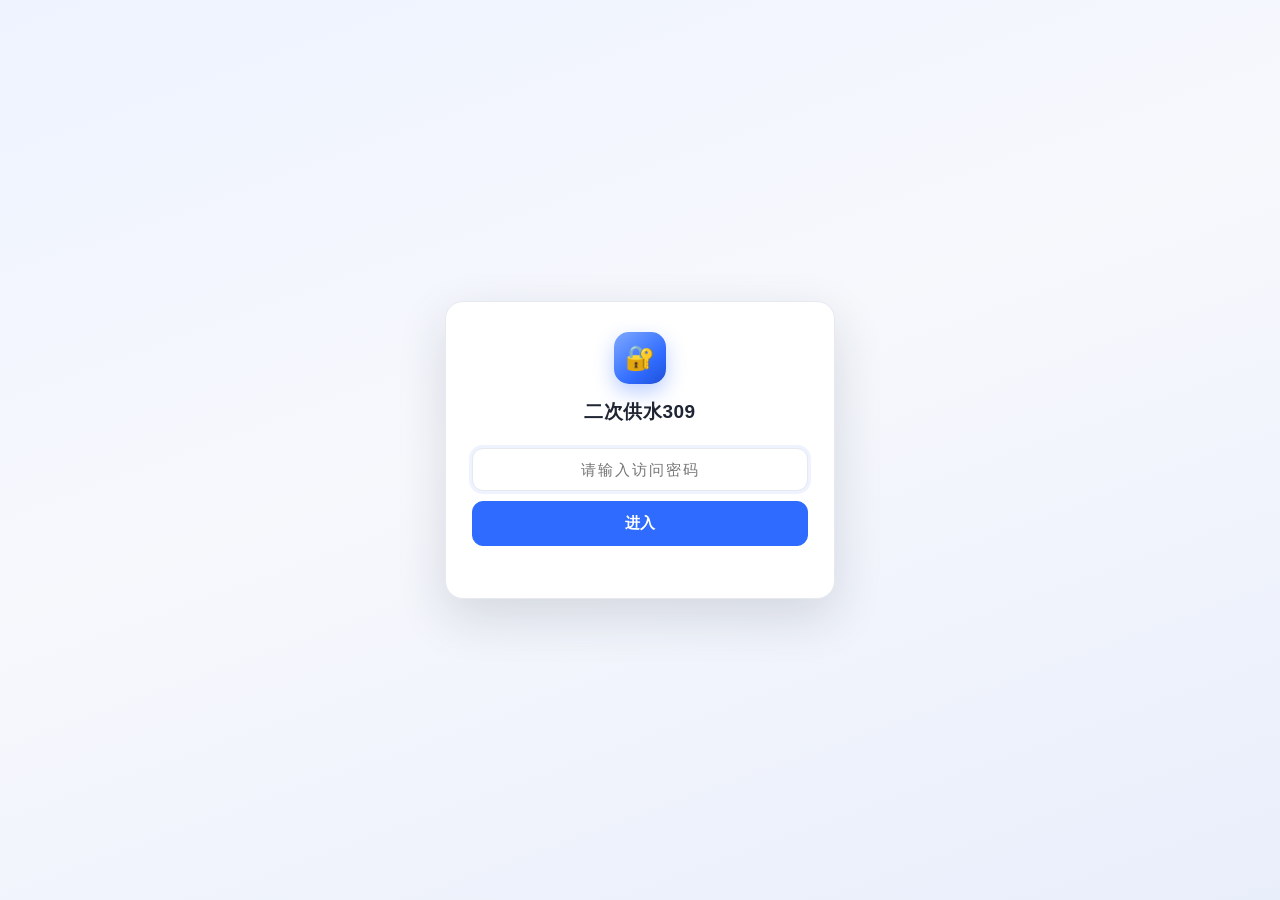
==== workbench/index.html @ 7de44f29 "公共卫生地图：细分面板排成多列 + 用 ResizeObserver 跟随上方面板高度 问题：展开「细分」后筛选面板长到 167px，把地图挤到只剩 260px； 而且折叠状态下地图底部也溢出视口（b" ====
<!DOCTYPE html>
<html lang="zh-CN">
<head>
<meta charset="UTF-8" />
<meta http-equiv="Cache-Control" content="no-cache, no-store, must-revalidate" />
<meta http-equiv="Pragma" content="no-cache" />
<meta http-equiv="Expires" content="0" />
<meta name="viewport" content="width=device-width, initial-scale=1.0" />
<title>二次供水309</title>
<link rel="stylesheet" href="app.css?v=20261003f" />
</head>
<body class="locked">
<!-- 访问密码锁屏：由 gate.js 控制显示 / 隐藏
     本页 = 二次供水工作台，密码 shui309；公共卫生工作台的密码是 gongwei309，
     输错系统的密码会自动跳到对应页面（见 gate.js 的分流规则）。
     无操作 10 分钟 / 切后台超 1 分钟自动重新锁定；关闭标签页即失效 -->
<div id="lock-screen">
  <div class="lock-card" id="lock-card">
    <div class="lock-logo">🔐</div>
    <div class="lock-title">二次供水309</div>
    <form class="lock-form" onsubmit="return false;">
      <input type="password" id="lock-pw" autocomplete="current-password" placeholder="请输入访问密码" />
      <button type="button" id="lock-btn">进入</button>
    </form>
    <div class="lock-msg" id="lock-msg"></div>
  </div>
</div>

<header class="topbar">
  <div class="brand"><span class="dot"></span>二次供水309</div>
  <nav class="tabs" id="tabs">
    <button data-view="home" class="active">首页</button>
    <button data-view="ledger">单位台账</button>
    <button data-view="map">地图界面</button>
    <button data-view="settings">设置界面</button>
  </nav>
  <div class="topbar-right">
    <span class="rt-badge" id="rt-badge">实时同步：未启用</span>
    <span class="stat" id="stat">共 0 条</span>
  </div>
</header>

<div class="sync-warn" id="sync-warn">
  <b>⚠️ 云同步异常</b>
  <span class="sw-text" id="sync-warn-text"></span>
  <button class="sw-close" id="sync-warn-close" type="button">知道了</button>
</div>

<main>
  <!-- 页面 1：首页 -->
  <section class="view active" id="view-home">
    <div class="card">
      <div class="hd"><h2>卫生许可证有效期到期提醒</h2></div>
      <div class="bd">
        <div class="filterbar">
          <span style="color:var(--muted);font-weight:600">即将到期筛选：</span>
          <select id="home-filter">
            <option value="all">全部即将到期</option>
            <option value="7">7 天内</option>
            <option value="15">15 天内</option>
            <option value="30" selected>30 天内</option>
            <option value="45">45 天内</option>
          </select>
          <span class="hint">点击任意提醒卡片查看单位详情；【办结】可更新有效期。</span>
        </div>
        <div id="home-list"></div>
      </div>
    </div>

    <!-- 已过期单位：独立一块（上方「到期提醒」里仍保留已过期分组，两处都会显示） -->
    <div class="card" style="margin-top:16px" id="overdue-card">
      <div class="hd">
        <h2>已过期单位</h2>
        <div class="toolbar">
          <span class="pill red" id="overdue-count">0</span>
          <input type="text" id="overdue-search" placeholder="搜索：单位 / 街道 / 地址 / 许可证号">
          <button class="btn sm" id="overdue-export">导出已过期</button>
        </div>
      </div>
      <div class="bd">
        <p class="hint" id="overdue-hint">卫生许可证有效期已过期的单位，按逾期天数从多到少排列。</p>
        <div id="overdue-list"></div>
      </div>
    </div>
  </section>

  <!-- 页面 2：单位台账 -->
  <section class="view" id="view-ledger">
    <div class="card" style="margin-bottom:16px">
      <div class="hd"><h2>新增单位（手动录入）</h2></div>
      <div class="bd">
        <div class="addgrid">
          <label class="fld">编号<input type="text" id="add-id" placeholder="如 145"></label>
          <label class="fld">单位名称<input type="text" id="add-name" placeholder="必填"></label>
          <label class="fld">街道<input type="text" id="add-street" placeholder="如 和平里街道"></label>
          <label class="fld">经营地址<input type="text" id="add-address" placeholder="用于地图定位"></label>
          <label class="fld">卫生许可证号<input type="text" id="add-license" placeholder="唯一键"></label>
          <label class="fld">有效期始<input type="date" id="add-from"></label>
          <label class="fld">有效期止<input type="date" id="add-to"></label>
          <label class="fld">设备类型<input type="text" id="add-device-type" placeholder="如 二次供水 / 直饮水"></label>
          <label class="fld">联系人<input type="text" id="add-contact" placeholder="如 张三 13800138000"></label>
        </div>
        <label class="fld" style="margin-top:12px"><span>备注</span>
          <textarea id="add-remark" rows="2" placeholder="可选：补充说明（如联系人、特殊要求等）" style="width:100%;resize:vertical;font:inherit;padding:8px 10px;border:1px solid var(--line);border-radius:9px"></textarea>
        </label>
        <div class="actions">
          <button class="btn" id="add-clear">清空</button>
          <button class="btn primary" id="add-submit">添加单位</button>
        </div>
      </div>
    </div>

    <div class="card">
      <div class="hd">
        <h2>单位台账（全部数据）</h2>
        <div class="toolbar">
          <input type="text" id="ledger-search" placeholder="搜索：编号 / 单位 / 街道 / 地址 / 设备 / 联系人 / 许可证号">
          <button class="btn" id="import-btn">导入 Excel / 表格</button>
          <input type="file" id="import-file" accept=".xlsx,.xls,.csv" style="display:none">
          <button class="btn danger" id="batch-delete" data-action="batch-delete">批量删除选中</button>
          <button class="btn sm" id="export-btn">导出 JSON</button>
          <button class="btn sm" id="export-sel-btn">导出所选 / 全部</button>
        </div>
      </div>
      <div class="bd">
        <div class="tablewrap">
          <table>
            <thead>
              <tr>
                <th style="width:36px"><input type="checkbox" id="select-all" class="rowsel"></th>
                <th style="width:70px">编号</th>
                <th style="width:190px">单位名称</th>
                <th style="width:110px">街道</th>
                <th style="width:250px">经营地址</th>
                <th style="width:120px">设备类型</th>
                <th style="width:130px">联系人</th>
                <th style="width:210px">备注</th>
                <th style="width:185px">卫生许可证号</th>
                <th style="width:110px">有效期始</th>
                <th style="width:110px">有效期止</th>
                <th style="width:150px">坐标</th>
              </tr>
            </thead>
            <tbody id="ledger-body"></tbody>
          </table>
        </div>
        <p class="hint" id="ledger-hint"></p>
        <p class="tablewrap-hint" id="ledger-scroll-hint">提示：列较多时表格可左右滑动查看完整字段</p>
      </div>
    </div>
  </section>

  <!-- 页面 3：地图界面 -->
  <section class="view" id="view-map">
    <div class="card">
      <div class="hd">
        <h2>地图界面（高德地图）</h2>
        <div class="toolbar">
          <div class="search-wrap">
            <input type="text" id="map-search" placeholder="搜索：单位名称 / 经营地点 / 卫生许可证号">
            <div id="map-suggest" class="suggest"></div>
          </div>
          <button class="btn sm" id="geo-all">🔄 地理编码全部</button>
          <button class="btn sm" id="map-pick">📍 手动选择地图地址</button>
          <span id="map-count" class="pill gray">—</span>
        </div>
      </div>
      <div class="bd">
        <div class="map-layout">
          <div class="map-wrap">
            <div id="map-note-box"></div>
            <div id="map-hint" style="display:none"></div>
            <div id="amap-container"></div>
          </div>
          <aside class="side-panel">
            <div class="target-card" id="target-card">
              <div class="target-empty">在上方搜索框输入关键词，点击候选单位即可将其设为<strong>目标单位</strong>：地图标记变红并闪烁 3 秒，右侧显示其周边单位。</div>
            </div>
            <div class="nearby-block" id="nearby-block" style="display:none">
              <div class="nearby-head">
                <span>周围单位（以目标为中心）</span>
                <span class="pill gray nr-label" id="nearby-radius-label">200m</span>
              </div>
              <div class="radius-tabs" id="radius-tabs">
                <button data-r="200">200m</button>
                <button data-r="300">300m</button>
                <button data-r="500">500m</button>
                <button data-r="800">800m</button>
              </div>
              <div class="nearby-custom">
                <input type="number" id="nearby-custom" min="10" max="5000" step="10" placeholder="自定义距离" />
                <span class="nc-unit">m</span>
                <button id="nearby-custom-apply" class="btn sm">应用</button>
              </div>
              <div class="nearby-tip">自定义距离后回车或点「应用」；单击列表项：地图上该单位<strong>橙色跳动 2 秒</strong>（不变更目标），双击：把它切换为<strong>目标单位</strong>。点击地图空白处 / 距离圈可取消目标。</div>
              <div class="nearby-list" id="nearby-list"></div>
            </div>

            <!-- 未编码单位：这些单位没有坐标、不会出现在地图上，
                 在这里点一条 → 再点地图上的位置即可手动定位（反向解析出地址） -->
            <div class="unloc-block" id="unloc-block">
              <div class="unloc-head">
                <span>未编码单位</span>
                <span class="pill gray" id="unloc-count">0</span>
              </div>
              <div class="unloc-tip">这些单位还没有坐标，<strong>不会出现在地图上</strong>。点列表中的一条 → 再点地图上的实际位置，即可手动定位并自动回填地址。</div>
              <div class="unloc-actions">
                <input type="text" id="unloc-search" placeholder="筛选：单位 / 街道 / 地址 / 许可证号" />
              </div>
              <div class="unloc-list" id="unloc-list"></div>
            </div>
          </aside>
        </div>
      </div>
    </div>
  </section>

  <!-- 页面 4：设置界面 -->
  <section class="view" id="view-settings">
    <div class="card">
      <div class="hd"><h2>高德地图配置</h2></div>
      <div class="bd">
        <div class="setrow">
          <div><div class="lbl">高德地图 Key</div><div class="desc">Web端(JS API) 类型密钥，全局生效地图能力</div></div>
          <input type="text" id="set-amap-key" placeholder="如 你的高德Key">
        </div>
        <div class="setrow">
          <div><div class="lbl">安全密钥</div><div class="desc">JS API 2.0 安全密钥 (securityJsCode)</div></div>
          <input type="text" id="set-amap-sec" placeholder="如 你的安全密钥">
        </div>
      </div>
    </div>

    <div class="card" style="margin-top:16px">
      <div class="hd"><h2>腾讯云 CloudBase 云同步配置</h2></div>
      <div class="bd">
        <div class="setrow">
          <div><div class="lbl">环境 ID</div><div class="desc">腾讯云开发环境 ID，如 xxx-1a2b3c4d（云开发控制台首页可复制）</div></div>
          <input type="text" id="set-cb-env" placeholder="如 my-env-1a2b3c4d">
        </div>
        <div class="setrow">
          <div><div class="lbl">地域</div><div class="desc">必须与环境所在地域一致，否则连不上</div></div>
          <select id="set-cb-region">
            <option value="ap-shanghai">上海（ap-shanghai，默认）</option>
            <option value="ap-guangzhou">广州（ap-guangzhou）</option>
            <option value="ap-singapore">新加坡（ap-singapore）</option>
          </select>
        </div>
        <div class="setrow">
          <div><div class="lbl">Publishable Key</div><div class="desc">可选。云开发控制台「API Key」里生成，用于匿名访问公开资源</div></div>
          <input type="text" id="set-cb-key" placeholder="可留空">
        </div>
        <div class="setrow">
          <div><div class="lbl">集合名</div><div class="desc">存放单位的集合，需含字段 key / id / name / address / license / valid_from / valid_to / lng / lat / remark / device_type / contact</div></div>
          <input type="text" id="set-cb-collection" placeholder="units">
        </div>
        <div class="setrow">
          <div><div class="lbl">多设备实时同步</div><div class="desc">其它设备增删改后本页自动即时更新（数据库实时推送）；未连上时会退化为每 45 秒自动拉取一次</div></div>
          <select id="set-cb-realtime">
            <option value="1">开启</option>
            <option value="0">关闭</option>
          </select>
        </div>
        <div class="actions">
          <button class="btn" id="cb-test">测试连接</button>
          <button class="btn" id="cb-pull">从云端拉取</button>
          <button class="btn" id="cb-push">上传到云端</button>
          <button class="btn danger" id="cb-clear">清空云端数据</button>
          <button class="btn primary" id="set-save">保存设置</button>
        </div>
        <p class="hint" id="set-status"></p>
        <p class="hint">首次使用需在云开发控制台完成：①建环境时<strong>数据库类型选「云数据库」</strong>（文档型，不要选 PostgreSQL）；②「环境配置 → 安全配置」把本站域名加入<strong>安全域名</strong>（本地调试加 localhost）；③「身份认证」开启<strong>匿名登录</strong>；④「数据库」新建集合 <code>units</code>，权限设为自定义安全规则 <code>{"read": true, "write": true}</code>。详见仓库根目录《部署说明.md》。</p>
      </div>
    </div>
  </section>
</main>

<div id="toast-wrap"></div>

<script>window.__GATE_SYS__ = "water";</script>
<script src="gate.js?v=20261003f"></script>
<script src="seed.js?v=20261003f"></script>
<script src="app.js?v=20261003f"></script>
</body>
</html>
---- workbench/app.css ----
/* 二次供水309 / 公共卫生309 共用样式表
 * 从 index.html 的 <style> 抽出（2026-10-03），两个工作台共用，保证外观一致。
 * 改样式请改这里；页面专属样式写在各自 HTML 的 <style> 里。 */
  :root{
    --bg:#f4f6fa; --panel:#ffffff; --ink:#1f2533; --muted:#6b7280;
    --line:#e6e9f0; --brand:#2f6bff; --brand-d:#1f4fd6;
    --green:#16a34a; --red:#dc2626; --amber:#d97706; --soft:#eef3ff;
    --shadow:0 6px 22px rgba(31,37,51,.08);
  }
  *{box-sizing:border-box}
  html,body{margin:0;padding:0}
  body{font-family:-apple-system,BlinkMacSystemFont,"Segoe UI","PingFang SC","Microsoft YaHei",sans-serif;
    background:var(--bg);color:var(--ink);font-size:14px;line-height:1.5}
  header.topbar{background:#fff;border-bottom:1px solid var(--line);padding:0 22px;height:60px;
    display:flex;align-items:center;justify-content:space-between;position:sticky;top:0;z-index:20;box-shadow:0 2px 8px rgba(0,0,0,.03)}
  .brand{display:flex;align-items:center;gap:10px;font-weight:700;font-size:17px}
  .brand .dot{width:12px;height:12px;border-radius:50%;background:var(--brand)}
  nav.tabs{display:flex;gap:6px}
  nav.tabs button{background:transparent;border:none;padding:9px 16px;border-radius:9px;cursor:pointer;
    color:var(--muted);font-size:14px;font-weight:600}
  nav.tabs button:hover{background:var(--soft);color:var(--ink)}
  nav.tabs button.active{background:var(--brand);color:#fff}
  .topbar .stat{color:var(--muted);font-size:13px}
  .topbar-right{display:flex;align-items:center;gap:10px}
  .rt-badge{display:inline-flex;align-items:center;gap:6px;font-size:12px;padding:4px 10px;
    border-radius:999px;border:1px solid var(--line);color:var(--muted);background:#fff;white-space:nowrap}
  .rt-badge::before{content:"";width:7px;height:7px;border-radius:50%;background:#c3c8d4}
  .rt-badge.on{color:#0a7a52;border-color:#bfe8d5;background:#f2fbf6}
  .rt-badge.on::before{background:#12b76a;box-shadow:0 0 0 3px rgba(18,183,106,.15)}
  .rt-badge.connecting::before{background:#f5a524;animation:rtpulse 1s infinite}
  .rt-badge.error{color:#c0392b;border-color:#f3cfc9;background:#fdf4f2}
  .rt-badge.error::before{background:#e5484d}
  /* 云同步异常常驻提示条：toast 会过期、会被忽略，配置类错误必须一直摆在那里，
     否则用户只会觉得「同步没反应」，永远不知道要去控制台点哪里。 */
  .sync-warn{display:none;align-items:flex-start;gap:10px;padding:10px 22px;
    background:#fdf4f2;border-bottom:1px solid #f3cfc9;color:#8a2b1f;font-size:13px;line-height:1.6}
  .sync-warn.show{display:flex}
  .sync-warn b{flex:0 0 auto;color:#c0392b}
  .sync-warn .sw-text{flex:1 1 auto;word-break:break-word}
  .sync-warn .sw-close{flex:0 0 auto;cursor:pointer;border:1px solid #e7b6ad;background:#fff;
    color:#8a2b1f;border-radius:6px;padding:1px 8px;font-size:12px}
  .sync-warn .sw-close:hover{background:#fbe9e6}
  @keyframes rtpulse{0%,100%{opacity:1}50%{opacity:.35}}
  main{max-width:1600px;margin:0 auto;padding:22px}
  .view{display:none}
  .view.active{display:block;animation:fade .2s ease}
  @keyframes fade{from{opacity:0;transform:translateY(6px)}to{opacity:1;transform:none}}
  .card{background:var(--panel);border:1px solid var(--line);border-radius:14px;box-shadow:var(--shadow)}
  .card .hd{padding:16px 18px;border-bottom:1px solid var(--line);display:flex;align-items:center;
    justify-content:space-between;gap:12px;flex-wrap:wrap}
  .card .hd h2{margin:0;font-size:16px}
  .card .bd{padding:18px}
  .toolbar{display:flex;gap:10px;align-items:center;flex-wrap:wrap}
  .btn{border:1px solid var(--line);background:#fff;color:var(--ink);padding:8px 14px;border-radius:9px;
    cursor:pointer;font-weight:600;font-size:13px}
  .btn:hover{border-color:var(--brand);color:var(--brand)}
  .btn.primary{background:var(--brand);border-color:var(--brand);color:#fff}
  .btn.primary:hover{background:var(--brand-d);color:#fff}
  .btn.danger{color:var(--red);border-color:#f3c9c9}
  .btn.danger:hover{background:#fff1f1;color:var(--red)}
  .btn.sm{padding:5px 10px;font-size:12px}
  select,input[type=text],input[type=date],input[type=number],input[type=password]{
    border:1px solid var(--line);border-radius:9px;padding:8px 10px;font-size:13px;background:#fff;color:var(--ink)}
  select:focus,input:focus{outline:none;border-color:var(--brand);box-shadow:0 0 0 3px var(--soft)}
  label.fld{display:flex;flex-direction:column;gap:5px;font-size:12px;color:var(--muted);font-weight:600}
  /* home */
  .filterbar{display:flex;align-items:center;gap:12px;margin-bottom:14px;flex-wrap:wrap}
  .pill{display:inline-flex;align-items:center;gap:6px;padding:4px 10px;border-radius:999px;font-size:12px;font-weight:700}
  .pill.red{background:#fde8e8;color:var(--red)}
  .pill.amber{background:#fef3e2;color:var(--amber)}
  .pill.green{background:#e7f6ec;color:var(--green)}
  .pill.gray{background:#eef0f4;color:var(--muted)}
  .grp-title{font-size:13px;font-weight:700;color:var(--muted);margin:18px 0 8px;display:flex;align-items:center;gap:8px}
  .reminder{display:flex;align-items:center;gap:14px;padding:14px 16px;border:1px solid var(--line);border-radius:12px;
    background:#fff;margin-bottom:10px;cursor:pointer;transition:.15s}
  .reminder:hover{box-shadow:var(--shadow);border-color:#cdd6ea}
  .reminder .main{flex:1;min-width:0}
  .reminder .nm{font-weight:700;font-size:15px}
  .reminder .sub{color:var(--muted);font-size:12px;margin-top:3px;white-space:nowrap;overflow:hidden;text-overflow:ellipsis}
  .reminder .right{display:flex;align-items:center;gap:12px}
  .empty{padding:40px;text-align:center;color:var(--muted)}
  /* ledger table —— 表格设最小宽度，超出容器时 tablewrap 出现横向滚动条 */
  /* table-layout:fixed 让 <th> 的显式宽度被严格采用，列宽绝不被内容挤缩；
     配合日期列 nowrap，确保 2025-04-08 永远单行显示（不折行、也不被压窄换行） */
  table{min-width:1560px;width:100%;border-collapse:collapse;font-size:13px;table-layout:fixed}
  th,td{padding:10px 12px;border-bottom:1px solid var(--line);text-align:left;vertical-align:middle;white-space:nowrap}
  th{background:#f8fafc;color:var(--muted);font-weight:700;position:sticky;top:0;font-size:12px;white-space:nowrap}
  tbody tr{cursor:pointer}
  tbody tr:hover{background:var(--soft)}
  /* 允许换行的列：经营地址、单位名称 */
  td.addr{max-width:240px;white-space:normal;line-height:1.35}
  td.name-cell{max-width:200px;white-space:normal;line-height:1.35}
  /* 单行省略的列：编号/许可证号/日期/坐标/设备类型/联系人/备注 */
  td.id-cell,td.lic-cell,td.date-cell,td.coord-cell{max-width:150px;overflow:hidden;text-overflow:ellipsis}
  /* 日期列绝不允许折行：强制 nowrap + 保底宽度，确保 2025-09-25 一行显示完；
     word-break:keep-all 进一步防止连字符处被断行 */
  td.date-cell{white-space:nowrap !important;min-width:100px;word-break:keep-all}
  td.dev-cell{max-width:160px;overflow:hidden;text-overflow:ellipsis}
  td.street-cell{max-width:120px;overflow:hidden;text-overflow:ellipsis;white-space:nowrap}
  td.remark-cell{max-width:260px;overflow:hidden;text-overflow:ellipsis}
  .tablewrap{max-height:62vh;overflow:auto;border:1px solid var(--line);border-radius:12px}
  .tablewrap-hint{font-size:12px;color:var(--muted);margin:6px 2px 0}
  .addgrid{display:grid;grid-template-columns:repeat(3,1fr);gap:12px}
  .addgrid .fld input,.addgrid .fld select{width:100%}
  .rowsel{width:16px;height:16px}
  /* map */
  #amap-container{width:100%;height:82vh;border-radius:12px;border:1px solid var(--line)}
  /* 地图手动选点提示条 */
  #map-hint{display:none;background:#eef3ff;border:1px solid #c9d8ff;color:#1f4fd6;
    padding:11px 14px;border-radius:10px;font-size:13px;font-weight:600;margin-bottom:12px}
  /* 选点模式：容器高亮 + 十字光标，提示可点击地图 */
  #amap-container.pick-on{border-color:var(--brand);box-shadow:0 0 0 3px var(--soft);cursor:crosshair}
  /* 地图提示：默认贴在地图左下角（占位 0），点击展开全文；不抢地图纵向空间 */
  .map-wrap{position:relative;flex:1;min-width:0}
  /* 地图 + 右侧“目标/周围单位”面板 左右布局 */
  .map-layout{display:flex;gap:16px;align-items:stretch}
  .side-panel{width:330px;flex:none;display:flex;flex-direction:column;gap:12px;
    max-height:82vh;overflow:auto;padding-right:2px}
  .target-card{background:#fff;border:1px solid var(--line);border-radius:12px;padding:14px}
  .target-card .tc-name{font-weight:700;font-size:15px;margin-bottom:10px;line-height:1.4}
  .target-card .tc-row{font-size:12px;color:var(--muted);margin:5px 0;line-height:1.5}
  .target-card .tc-row b{color:var(--ink);font-weight:600}
  .target-empty{padding:34px 14px;text-align:center;color:var(--muted);font-size:13px;line-height:1.6}
  .nearby-block{background:#fff;border:1px solid var(--line);border-radius:12px;padding:14px;
    display:flex;flex-direction:column;gap:10px}
  .nearby-head{font-weight:700;font-size:14px;display:flex;align-items:center;justify-content:space-between;gap:8px}
  .nearby-head .nr-label{font-size:11px;padding:3px 9px}
  .nearby-tip{font-size:11px;color:var(--muted);line-height:1.5}
  .radius-tabs{display:flex;gap:6px;flex-wrap:wrap}
  .radius-tabs button{background:#fff;border:1px solid var(--line);border-radius:999px;
    padding:5px 12px;cursor:pointer;font-size:12px;font-weight:600;color:var(--muted);transition:.12s}
  .radius-tabs button:hover{border-color:var(--brand);color:var(--brand)}
  .radius-tabs button.active{background:var(--brand);border-color:var(--brand);color:#fff}
  .nearby-custom{display:flex;align-items:center;gap:8px;font-size:12px;color:var(--muted)}
  .nearby-custom input{width:96px}
  .nearby-custom .nc-unit{flex:none}
  .target-card .tc-actions{margin-top:12px;display:flex;gap:8px}
  .target-card .tc-remark{white-space:pre-wrap;word-break:break-word}
  .nearby-list{display:flex;flex-direction:column;gap:8px;max-height:46vh;overflow:auto}
  .nearby-item{border:1px solid var(--line);border-radius:10px;padding:9px 11px;cursor:pointer;transition:.12s}
  .nearby-item:hover{background:var(--soft);border-color:#cdd6ea}
  .nearby-item .ni-name{font-weight:600;font-size:13px}
  .nearby-item .ni-dist{float:right;color:var(--brand);font-weight:700;font-size:12px;margin-left:8px}
  .nearby-item .ni-sub{color:var(--muted);font-size:12px;margin-top:4px;white-space:normal;line-height:1.4}
  .nearby-empty{color:var(--muted);font-size:12px;padding:8px 2px}
  /* 未编码单位面板（地图右侧）：这些单位没有坐标、不上地图，从这里手动定位 */
  .unloc-block{background:#fff;border:1px solid var(--line);border-radius:12px;padding:14px}
  .unloc-head{display:flex;align-items:center;justify-content:space-between;gap:8px;
    font-size:13px;font-weight:700;margin-bottom:8px}
  .unloc-tip{font-size:11.5px;color:var(--muted);line-height:1.6;margin-bottom:10px}
  .unloc-actions{margin-bottom:10px}
  .unloc-actions input{width:100%;padding:8px 10px;border:1px solid var(--line);border-radius:9px;font-size:12.5px}
  .unloc-list{display:flex;flex-direction:column;gap:8px;max-height:38vh;overflow:auto}
  .unloc-item{border:1px solid var(--line);border-radius:10px;padding:9px 11px;cursor:pointer;transition:.12s}
  .unloc-item:hover{background:var(--soft);border-color:#cdd6ea}
  .unloc-item.active{background:var(--soft);border-color:var(--brand);box-shadow:0 0 0 3px var(--soft)}
  .unloc-item .ul-name{font-weight:600;font-size:13px}
  .unloc-item .ul-sub{color:var(--muted);font-size:12px;margin-top:4px;line-height:1.4}
  .unloc-empty{color:var(--muted);font-size:12px;padding:8px 2px}
  .unloc-pill{float:right;margin-left:8px}
  /* 台账「坐标」列里的手动定位按钮 */
  .locate-btn{padding:2px 8px;border:1px solid var(--brand);background:#fff;color:var(--brand);
    border-radius:7px;font-size:11.5px;cursor:pointer;white-space:nowrap}
  .locate-btn:hover{background:var(--soft)}
  .coord-none{color:var(--muted);font-size:11.5px;margin-right:6px}
  /* 首页「已过期单位」区块 */
  #overdue-list{display:flex;flex-direction:column;gap:10px}
  .overdue-row{display:flex;align-items:center;gap:14px;padding:13px 15px;border:1px solid #f2d6d6;
    background:#fffafa;border-radius:12px;cursor:pointer;transition:.12s}
  .overdue-row:hover{box-shadow:var(--shadow);border-color:#e9bcbc}
  .overdue-row .main{flex:1;min-width:0}
  .overdue-row .nm{font-weight:700;font-size:14.5px}
  .overdue-row .sub{color:var(--muted);font-size:12px;margin-top:3px;white-space:nowrap;overflow:hidden;text-overflow:ellipsis}
  .overdue-row .right{display:flex;align-items:center;gap:10px;flex:none}
  .overdue-row .od-days{font-weight:700;color:var(--red);font-size:13px}
  .map-note{
    position:absolute;left:12px;bottom:12px;z-index:50;
    background:#fff8ec;border:1px solid #f3e2bd;color:#8a5a00;
    padding:8px 12px 8px 14px;border-radius:20px;font-size:12px;font-weight:600;
    box-shadow:0 4px 12px rgba(0,0,0,.18);cursor:pointer;
    max-width:320px;display:inline-flex;align-items:center;gap:6px;
    transition:background .15s,box-shadow .15s,border-radius .15s,padding .15s,max-width .2s;
    user-select:none;
  }
  .map-note:hover{background:#fff3d6;box-shadow:0 6px 16px rgba(0,0,0,.22)}
  .map-note .note-full{display:none}
  .map-note .note-toggle{flex:none;opacity:.55;font-size:10px;transition:transform .2s}
  .map-note.expanded{
    border-radius:12px;padding:12px 14px;font-size:13px;font-weight:400;
    max-width:520px;display:block;cursor:default;line-height:1.55;
    align-items:stretch;
  }
  .map-note.expanded .note-full{display:block;margin-top:8px;color:#8a5a00}
  .map-note.expanded .note-toggle{display:inline-block;transform:rotate(180deg);margin-top:6px}
  /* 展开后的头部：标题行 + 关闭指示 */
  .map-note .note-head{display:flex;align-items:center;gap:6px;font-weight:700}
  .map-note.expanded .note-head{margin-bottom:4px}
  .hint{color:var(--muted);font-size:12px;margin:6px 0 0}
  /* settings */
  .setrow{display:grid;grid-template-columns:200px 1fr;gap:14px;align-items:center;padding:12px 0;border-bottom:1px solid var(--line)}
  .setrow:last-child{border-bottom:none}
  .setrow .lbl{font-weight:700}
  .setrow .desc{color:var(--muted);font-size:12px;margin-top:2px}
  .setrow input{width:100%}
  /* modal */
  .modal-overlay{position:fixed;inset:0;background:rgba(20,26,38,.45);display:flex;align-items:center;
    justify-content:center;z-index:50;padding:20px}
  .modal{background:#fff;border-radius:16px;width:min(560px,100%);max-height:90vh;overflow:auto;box-shadow:0 20px 60px rgba(0,0,0,.25)}
  .modal-head{display:flex;align-items:center;justify-content:space-between;padding:16px 18px;border-bottom:1px solid var(--line)}
  .modal-head h3{margin:0;font-size:17px}
  .modal-head .x{border:none;background:none;font-size:22px;cursor:pointer;color:var(--muted);line-height:1}
  .modal-body{padding:18px}
  .kv{display:flex;gap:12px;padding:9px 0;border-bottom:1px dashed var(--line)}
  .kv span{width:96px;color:var(--muted);font-weight:600;flex:none}
  .kv b{font-weight:600;word-break:break-all}
  .remark-text{white-space:pre-wrap;max-height:160px;overflow:auto;line-height:1.6}
  .editgrid{display:grid;grid-template-columns:1fr 1fr;gap:12px}
  .editgrid .fld input{width:100%}
  .actions{display:flex;gap:10px;justify-content:flex-end;margin-top:16px;flex-wrap:wrap}
  /* toast */
  #toast-wrap{position:fixed;top:74px;right:20px;z-index:80;display:flex;flex-direction:column;gap:8px}
  .toast{background:#1f2533;color:#fff;padding:10px 16px;border-radius:10px;font-size:13px;box-shadow:0 8px 24px rgba(0,0,0,.25);
    opacity:0;transform:translateX(20px);transition:.25s}
  .toast.show{opacity:1;transform:none}
  .toast.ok{background:#15803d}.toast.warn{background:#b45309}.toast.err{background:#b91c1c}
  .sec-title{font-size:13px;font-weight:700;color:var(--muted);margin:18px 0 10px}
  /* 地图搜索框 + 候选项 */
  .search-wrap{position:relative}
  .suggest{position:absolute;top:42px;left:0;right:0;z-index:30;background:#fff;border:1px solid var(--line);
    border-radius:10px;box-shadow:var(--shadow);max-height:320px;overflow:auto;display:none}
  .suggest-item{padding:9px 12px;cursor:pointer;border-bottom:1px solid var(--line)}
  .suggest-item:last-child{border-bottom:none}
  .suggest-item:hover{background:var(--soft)}
  .si-name{font-weight:600;font-size:13px;margin-bottom:3px}
  .si-sub{color:var(--muted);font-size:12px;margin-top:2px;white-space:normal;line-height:1.4}
  .si-lic{color:var(--muted);font-size:12px;margin-top:1px;white-space:normal;line-height:1.4}
  .si-addr{color:var(--muted);font-size:12px;margin-top:1px;white-space:normal;line-height:1.4}
  /* 圆形标记（简单设计：蓝色实心圆 + 白边 + 阴影） */
  .mk-dot{width:18px;height:18px;border-radius:50%;cursor:pointer;
    background:radial-gradient(circle at 35% 30%, #7ea8ff 0%, #2f6bff 65%, #1f4fd6 100%);
    border:2px solid #fff;box-shadow:0 2px 6px rgba(31,37,51,.35);transition:transform .15s}
  .mk-dot:hover{transform:scale(1.18)}
  .mk-dot.dim{opacity:.22}
  .mk-dot.hl{box-shadow:0 0 0 4px rgba(47,107,255,.35),0 2px 10px rgba(31,37,51,.45);z-index:5}
  /* 选中目标：红色高亮（持续），叠加 blink 时闪烁 3 秒后自动移除 */
  .mk-dot.target{background:radial-gradient(circle at 35% 30%, #ff9a9a 0%, #e5484d 65%, #b91c1c 100%);
    box-shadow:0 0 0 4px rgba(229,72,77,.4),0 2px 10px rgba(31,37,51,.5);z-index:9}
  @keyframes mk-blink{0%,100%{opacity:1;transform:scale(1)}50%{opacity:.28;transform:scale(1.28)}}
  .mk-dot.blink{animation:mk-blink .5s ease-in-out 6}   /* 0.5s × 6 = 约 3 秒 */
  .mk-dot.bounce{animation:mk-bounce .6s ease 2}
  @keyframes mk-bounce{0%,100%{transform:translateY(0)}30%{transform:translateY(-12px)}60%{transform:translateY(0)}80%{transform:translateY(-5px)}}
  /* 周围单位单击定位：橙色高亮 + 跳动 2 秒（0.5s × 4），到时由 JS 移除类名恢复原样 */
  .mk-dot.orange{background:radial-gradient(circle at 35% 30%, #ffd88a 0%, #f59e0b 65%, #b45309 100%);
    box-shadow:0 0 0 4px rgba(245,158,11,.45),0 2px 10px rgba(31,37,51,.5);z-index:8}
  .mk-dot.bounce2{animation:mk-bounce .5s ease-in-out 4}
  .nearby-item.flash{background:#fff7e6;border-color:#f5a524;box-shadow:0 0 0 2px rgba(245,158,11,.18)}
  @media(max-width:760px){.addgrid,.editgrid{grid-template-columns:1fr}.setrow{grid-template-columns:1fr}
    .map-layout{flex-direction:column}.side-panel{width:100%;max-height:none}}
  /* ===== 访问密码锁屏（gate.js 控制）===== */
  body.locked{overflow:hidden}
  /* 默认可见（失败即锁住），gate.js 判定「同一标签页 10 分钟内刚操作过」时才加 .hide 放行，
     避免 JS 出错时页面反而无保护地露出数据 */
  #lock-screen{position:fixed;inset:0;z-index:9999;display:flex;align-items:center;justify-content:center;
    background:linear-gradient(160deg,#eef3ff 0%,#f6f8fc 45%,#e9eefb 100%);padding:20px}
  #lock-screen.hide{display:none}
  .lock-card{width:min(390px,100%);background:#fff;border:1px solid var(--line);border-radius:18px;
    box-shadow:0 18px 50px rgba(31,37,51,.14);padding:30px 26px 24px;text-align:center}
  .lock-card.shake{animation:lock-shake .38s ease}
  @keyframes lock-shake{0%,100%{transform:translateX(0)}20%{transform:translateX(-9px)}
    40%{transform:translateX(8px)}60%{transform:translateX(-5px)}80%{transform:translateX(3px)}}
  .lock-logo{width:52px;height:52px;border-radius:15px;margin:0 auto 14px;
    background:linear-gradient(140deg,#7ea8ff,#2f6bff 65%,#1f4fd6);
    box-shadow:0 8px 20px rgba(47,107,255,.32);display:flex;align-items:center;justify-content:center;
    font-size:24px;color:#fff}
  .lock-title{font-size:19px;font-weight:700;letter-spacing:.5px}
  .lock-form{margin-top:22px;display:flex;flex-direction:column;gap:10px}
  .lock-form input{width:100%;padding:12px 14px;border-radius:11px;border:1px solid var(--line);
    font-size:15px;letter-spacing:2px;text-align:center}
  .lock-form input:disabled{background:#f4f6fa;color:#a7aebb}
  .lock-form button{width:100%;padding:12px 14px;border-radius:11px;border:1px solid var(--brand);
    background:var(--brand);color:#fff;font-size:15px;font-weight:700;cursor:pointer}
  .lock-form button:hover{background:var(--brand-d)}
  .lock-form button:disabled{background:#c3ccdd;border-color:#c3ccdd;cursor:not-allowed}
  .lock-msg{min-height:18px;font-size:12.5px;margin-top:10px;color:var(--muted)}
  .lock-msg.warn{color:var(--amber)}
  .lock-msg.err{color:var(--red)}
  /* 手机端适配 */
  @media(max-width:600px){
    .topbar{flex-wrap:wrap;height:auto;padding:8px 12px;gap:8px}
    .brand{font-size:15px}
    nav.tabs{order:3;width:100%;flex-wrap:nowrap;overflow-x:auto;justify-content:flex-start;-webkit-overflow-scrolling:touch}
    nav.tabs button{flex:none;padding:8px 12px;font-size:13px}
    .topbar .stat{font-size:12px}
    main{padding:12px}
    .card .hd{flex-direction:column;align-items:flex-start;gap:10px}
    .toolbar{width:100%}
    .search-wrap{width:100%}
    #map-search{width:100%}
    table{font-size:12px}
    th,td{padding:8px 10px}
    .kv span{width:72px}
    .modal{max-width:100%}
    .modal-overlay{padding:12px}
    #amap-container{height:72vh}
    .remark-text{max-height:120px}
  }
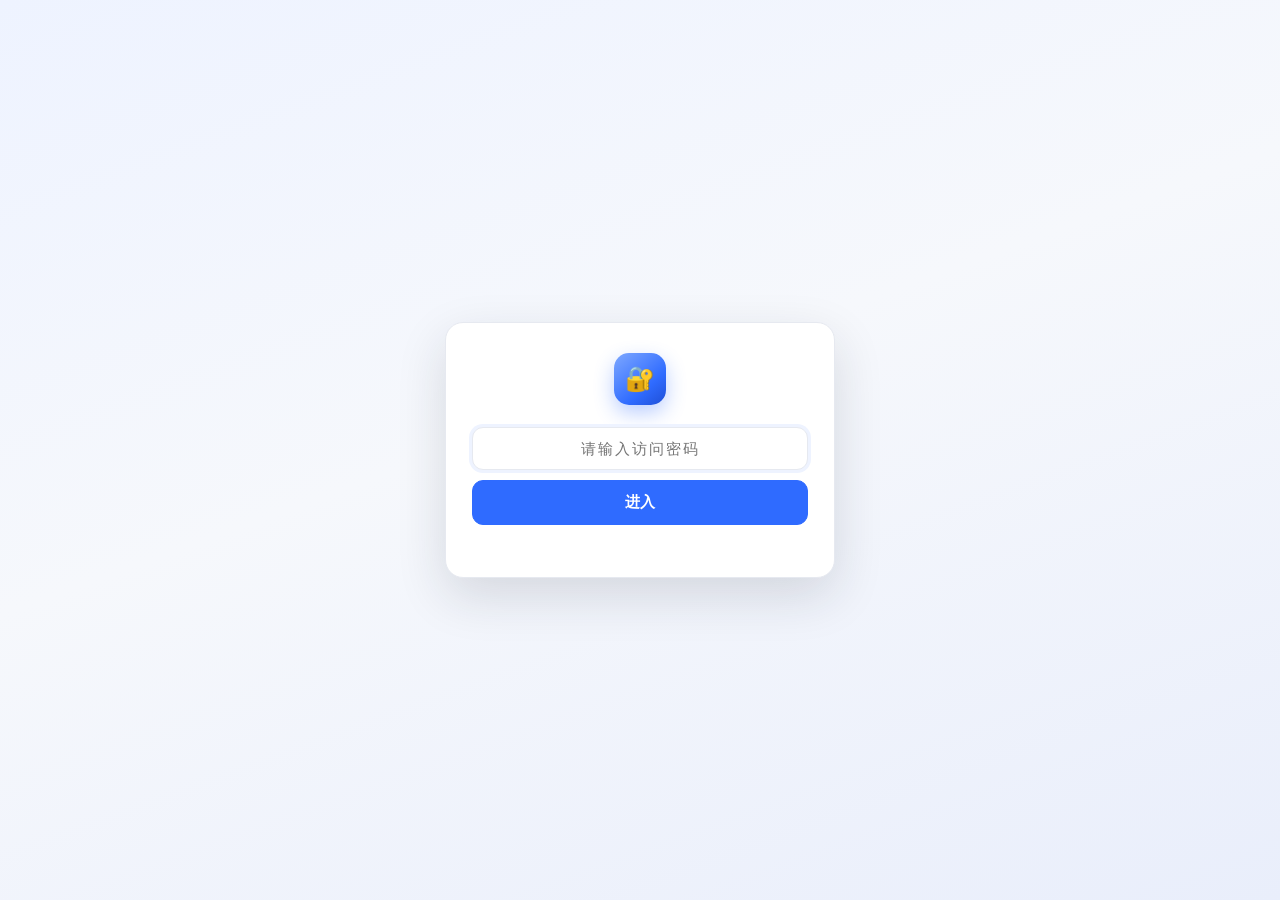
==== commit 2e0d8481: "三项界面调整：公共卫生地图铺满整行、锁屏不显示系统名、二次供水品牌改「大禹」 1) 地图大一点（公共卫生地图页）    用户说「地图小」。实测后发现根因不是高度上限，而是**地图没铺满自己所在的那一行" ====
--- a/workbench/index.html
+++ b/workbench/index.html
@@ -7,17 +7,19 @@
 <meta http-equiv="Expires" content="0" />
 <meta name="viewport" content="width=device-width, initial-scale=1.0" />
 <title>二次供水309</title>
-<link rel="stylesheet" href="app.css?v=20261003f" />
+<link rel="stylesheet" href="app.css?v=20261003j" />
 </head>
 <body class="locked">
 <!-- 访问密码锁屏：由 gate.js 控制显示 / 隐藏
      本页 = 二次供水工作台，密码 shui309；公共卫生工作台的密码是 gongwei309，
      输错系统的密码会自动跳到对应页面（见 gate.js 的分流规则）。
-     无操作 10 分钟 / 切后台超 1 分钟自动重新锁定；关闭标签页即失效 -->
+     无操作 10 分钟 / 切后台超 1 分钟自动重新锁定；关闭标签页即失效
+     ⚠️ 锁屏**刻意不显示系统名**（2026-10-03 用户要求）：两套系统共用同一个入口，
+        锁屏上出现「二次供水309 / 公共卫生309」等于提前告诉对方该输哪个密码。
+        所以这里没有 .lock-title，只剩图标 + 密码框 + 进入按钮。 -->
 <div id="lock-screen">
   <div class="lock-card" id="lock-card">
     <div class="lock-logo">🔐</div>
-    <div class="lock-title">二次供水309</div>
     <form class="lock-form" onsubmit="return false;">
       <input type="password" id="lock-pw" autocomplete="current-password" placeholder="请输入访问密码" />
       <button type="button" id="lock-btn">进入</button>
@@ -27,7 +29,7 @@
 </div>
 
 <header class="topbar">
-  <div class="brand"><span class="dot"></span>二次供水309</div>
+  <div class="brand"><span class="dot"></span>大禹</div>
   <nav class="tabs" id="tabs">
     <button data-view="home" class="active">首页</button>
     <button data-view="ledger">单位台账</button>
@@ -278,8 +280,8 @@
 <div id="toast-wrap"></div>
 
 <script>window.__GATE_SYS__ = "water";</script>
-<script src="gate.js?v=20261003f"></script>
-<script src="seed.js?v=20261003f"></script>
-<script src="app.js?v=20261003f"></script>
+<script src="gate.js?v=20261003j"></script>
+<script src="seed.js?v=20261003j"></script>
+<script src="app.js?v=20261003j"></script>
 </body>
 </html>
--- a/workbench/app.css
+++ b/workbench/app.css
@@ -272,7 +272,10 @@
     background:linear-gradient(140deg,#7ea8ff,#2f6bff 65%,#1f4fd6);
     box-shadow:0 8px 20px rgba(47,107,255,.32);display:flex;align-items:center;justify-content:center;
     font-size:24px;color:#fff}
-  .lock-title{font-size:19px;font-weight:700;letter-spacing:.5px}
+  /* 锁屏**刻意没有标题**：2026-10-03 起两套系统共用同一个入口，
+     锁屏上出现「二次供水309 / 公共卫生309」等于提前告诉对方该输哪个密码，
+     所以 .lock-title 这条规则连同两个页面里的元素一起删掉了。
+     别再凭「锁屏总得有个标题」把元素加回来。 */
   .lock-form{margin-top:22px;display:flex;flex-direction:column;gap:10px}
   .lock-form input{width:100%;padding:12px 14px;border-radius:11px;border:1px solid var(--line);
     font-size:15px;letter-spacing:2px;text-align:center}
